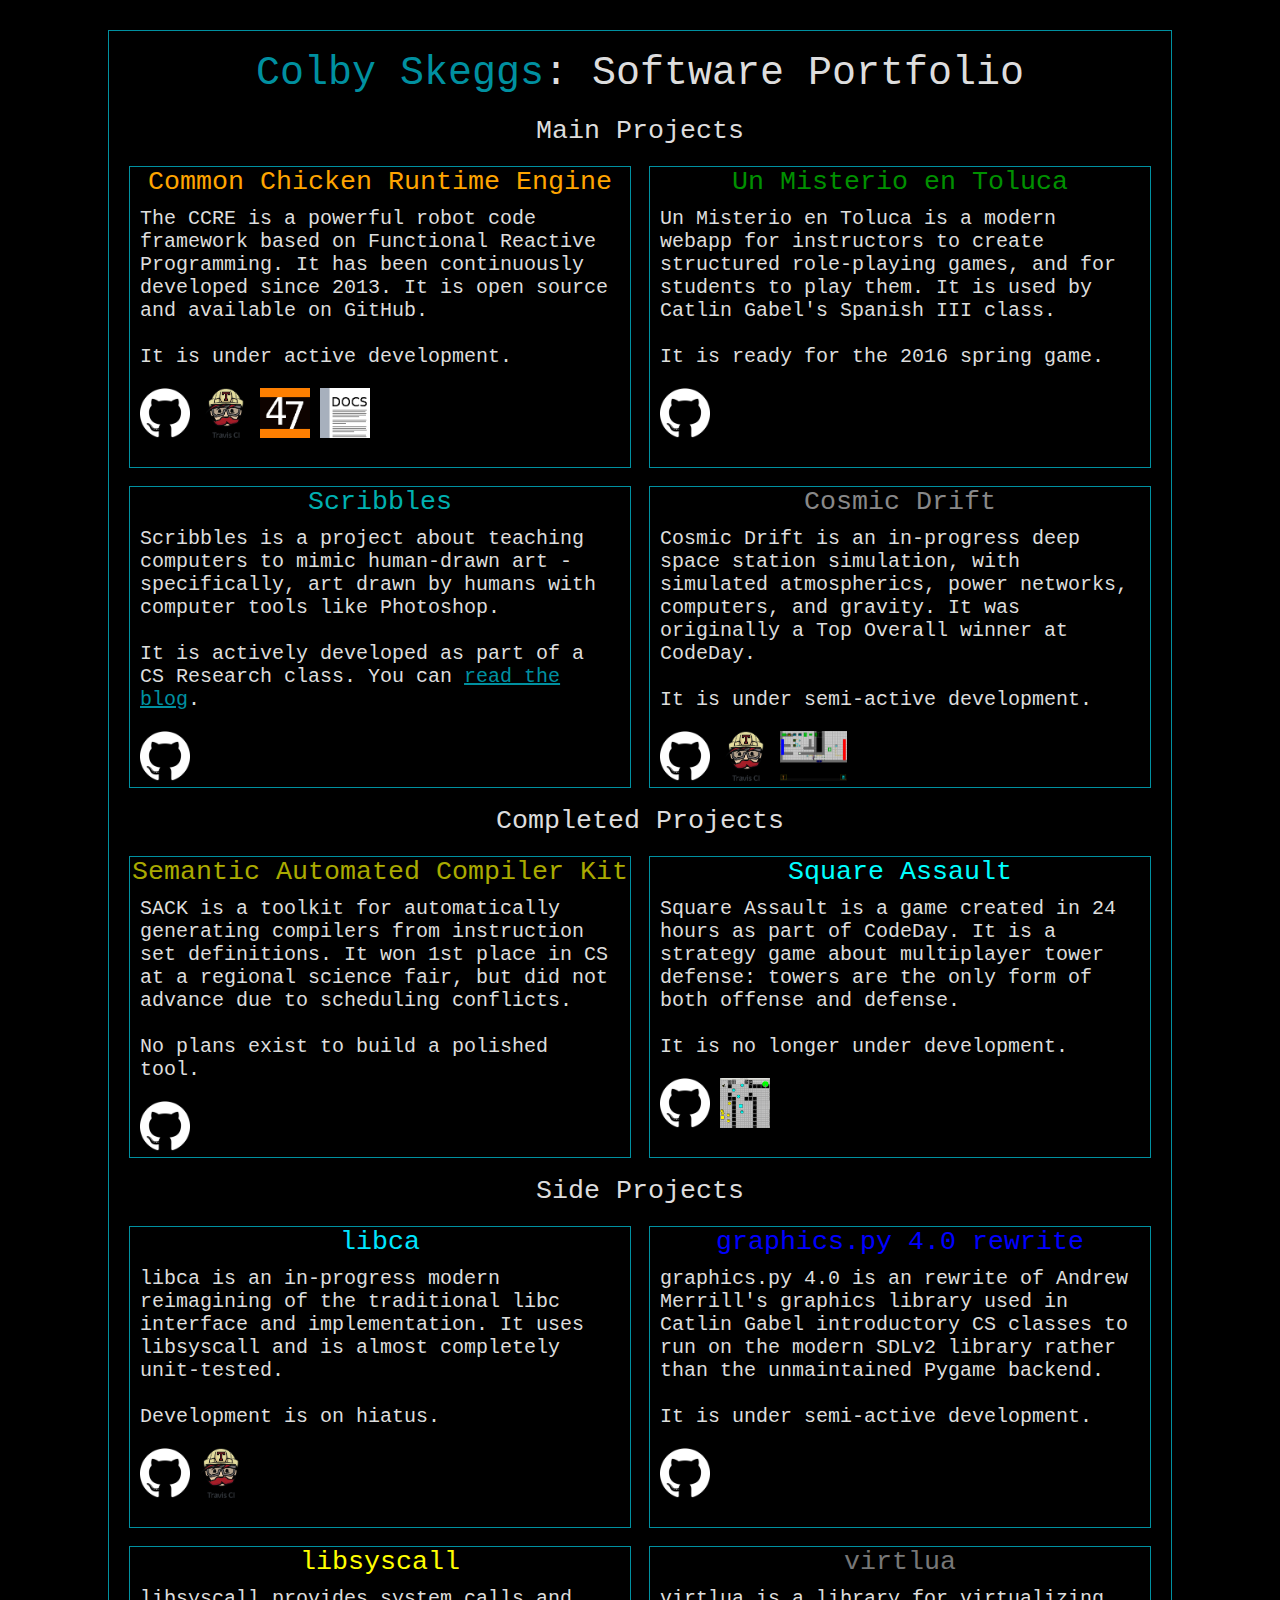
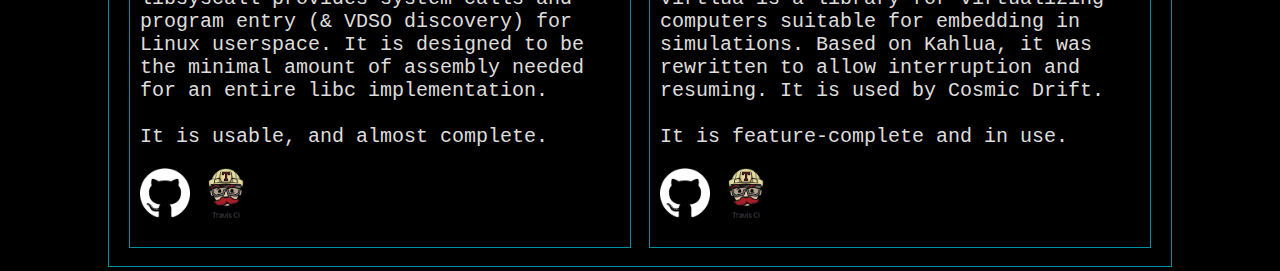
==== portfolio.html @ 5bd2dc51 "Added portfolio!" ====
<!DOCTYPE html>
<html lang="en">
<head>
<meta charset="utf-8">
<title>Colby Skeggs: Portfolio</title>
<link rel="stylesheet" type="text/css" href="portfolio.css" />
</head>
<body>
	<div id="main">
		<h1><span class="name">Colby Skeggs</span>: Software Portfolio</h1>
		<h2>Main Projects</h2>
		<div class="row"><div class="entry entry1" id="ccre">
			<h2>Common Chicken Runtime Engine</h2>
			<div class="desc">The CCRE is a powerful robot code framework based on Functional Reactive Programming. It has been continuously developed since 2013. It is open source and available on GitHub.<br><br>It is under active development.</div>
			<div>
				<a href="https://github.com/flamingchickens1540/common-chicken-runtime-engine"><img src="images/github.png"></a><a href="https://travis-ci.org/flamingchickens1540/common-chicken-runtime-engine"><img class="travis" src="images/travis.png"></a><a href="http://www.chiefdelphi.com/forums/showthread.php?t=130813"><img src="images/chief-delphi.png"></a><a href="http://cgscomwww.catlin.edu/~skeggsc/ccre-docs/"><img src="images/docs.png"></a>
			</div>
		</div> <div class="entry entry2" id="misterio">
			<h2>Un Misterio en Toluca</h2>
			<div class="desc">Un Misterio en Toluca is a modern webapp for instructors to create structured role-playing games, and for students to play them. It is used by Catlin Gabel's Spanish III class.<br><br>It is ready for the 2016 spring game.</div>
			<div><a href="https://github.com/col6y/misterio-en-toluca"><img src="images/github.png"></a></div>
		</div></div>
		<div class="row"><div class="entry entry1" id="scribbles">
			<h2>Scribbles</h2>
			<div class="desc">Scribbles is a project about teaching computers to mimic human-drawn art - specifically, art drawn by humans with computer tools like Photoshop.<br><br>It is actively developed as part of a CS Research class. You can <a href="/blog">read the blog</a>.</div>
			<div><a href="https://github.com/col6y/scribbles"><img src="images/github.png"></a></div>
		</div> <div class="entry entry2" id="cosmicdrift">
			<h2>Cosmic Drift</h2>
			<div class="desc">Cosmic Drift is an in-progress deep space station simulation, with simulated atmospherics, power networks, computers, and gravity. It was originally a Top Overall winner at CodeDay.<br><br>It is under semi-active development.</div>
			<div><a href="https://github.com/cosmicdrift/cosmicdrift"><img src="images/github.png"></a><a href="https://travis-ci.org/cosmicdrift/cosmicdrift"><img class="travis" src="images/travis.png"></a><a href="https://cosmicdrift.github.io/"><img src="images/cosmicdrift.png"></a></div>
		</div></div>
		<h2>Completed Projects</h2>
		<div class="row"><div class="entry entry1" id="sack">
			<h2>Semantic Automated Compiler Kit</h2>
			<div class="desc">SACK is a toolkit for automatically generating compilers from instruction set definitions. It won 1st place in CS at a regional science fair, but did not advance due to scheduling conflicts.<br><br>No plans exist to build a polished tool.</div>
			<div><a href="https://github.com/col6y/sack"><img src="images/github.png"></a></div>
		</div> <div class="entry entry2" id="squareassault">
			<h2>Square Assault</h2>
			<div class="desc">Square Assault is a game created in 24 hours as part of CodeDay. It is a strategy game about multiplayer tower defense: towers are the only form of both offense and defense.<br><br>It is no longer under development.</div>
			<div><a href="https://github.com/col6y/code-day-spring-2015"><img src="images/github.png"></a><a href="https://raw.githubusercontent.com/col6y/code-day-spring-2015/master/screenshot.png"><img src="images/squareassault.png"></a></div>
		</div></div>
		<h2>Side Projects</h2>
		<div class="row"><div class="entry entry1" id="libca">
			<h2>libca</h2>
			<div class="desc">libca is an in-progress modern reimagining of the traditional libc interface and implementation. It uses libsyscall and is almost completely unit-tested.<br><br>Development is on hiatus.</div>
			<div><a href="https://github.com/col6y/libca"><img src="images/github.png"></a><a href="https://travis-ci.org/col6y/libca"><img src="images/travis.png"></a></div>
		</div> <div class="entry entry2" id="cg-graphics">
			<h2>graphics.py 4.0 rewrite</h2>
			<div class="desc">graphics.py 4.0 is an rewrite of Andrew Merrill's graphics library used in Catlin Gabel introductory CS classes to run on the modern SDLv2 library rather than the unmaintained Pygame backend.<br><br>It is under semi-active development.</div>
			<div><a href="https://github.com/col6y/cg-graphics"><img src="images/github.png"></a></div>
		</div></div>
		<div class="row"><div class="entry entry1" id="libsyscall">
			<h2>libsyscall</h2>
			<div class="desc">libsyscall provides system calls and program entry (& VDSO discovery) for Linux userspace. It is designed to be the minimal amount of assembly needed for an entire libc implementation.<br><br>It is usable, and almost complete.</div>
			<div><a href="https://github.com/col6y/libsyscall"><img src="images/github.png"></a><a href="https://travis-ci.org/col6y/libsyscall"><img class="travis" src="images/travis.png"></a></div>
		</div> <div class="entry entry2" id="virtlua">
			<h2>virtlua</h2>
			<div class="desc">virtlua is a library for virtualizing computers suitable for embedding in simulations. Based on Kahlua, it was rewritten to allow interruption and resuming. It is used by Cosmic Drift.<br><br>It is feature-complete and in use.</div>
			<div><a href="https://github.com/cosmicdrift/virtlua"><img src="images/github.png"></a><a href="https://travis-ci.org/cosmicdrift/virtlua"><img class="travis" src="images/travis.png"></a></div>
		</div></div>
	</div>
</body>
</html>
---- portfolio.css ----
body {
	background-color: black;
	color: white;
}
#main {
	position: absolute;
	border: 1px solid #0090A0;
	padding: 20px;
	left: 0;
	right: 0;
	width: 1022px;
	margin-left: auto;
	margin-right: auto;
	text-align: left;
	top: 30px;
	font-size: 15pt;
	color: #DDDDDD;
	font-family: Monospace;
}
.name {
	color: #0090A0;
}
.entry img {
	margin-top: 10px;
	margin-left: 10px;
	height: 50px;
}
.entry img.travis {
	padding-left: 5px;
	padding-right: 6px;
}
#ccre h2 {
	color: orange;
}
#misterio h2 {
	color: #009000;
}
#cosmicdrift h2 {
	color: #888888;
}
#scribbles h2 {
	color: #00B0B0;
}

#sack h2 {
	color: #AAAA00;
}
#squareassault h2 {
	color: #00FFFF;
}

#libca h2 {
	color: #00E6FF;
}
#cg-graphics h2 {
	color: #0000FF;
}
#libsyscall h2 {
	color: #FFFF00;
}
#virtlua h2 {
	color: #777777;
}
.desc {
	margin: 10px;
}
.desc a {
	color: #0090A0;
}
h1 {
	font-size: 30pt;
	font-weight: normal;
	text-align: center;
	margin: 0px;
}
h2 {
	font-size: 20pt;
	font-weight: normal;
	text-align: center;
	margin: 0px;
}
#main > h2 {
	margin-top: 20px;
}
.row {
	position: relative;
	width: 100%;
	height: 300px;
	margin-top: 20px;
}
.entry1 {
	left: 0;
}
.entry2 {
	right: 0;
}
.entry {
	position: absolute;
	width: 500px;
	height: 300px;
	border: 1px solid #0090A0;
}
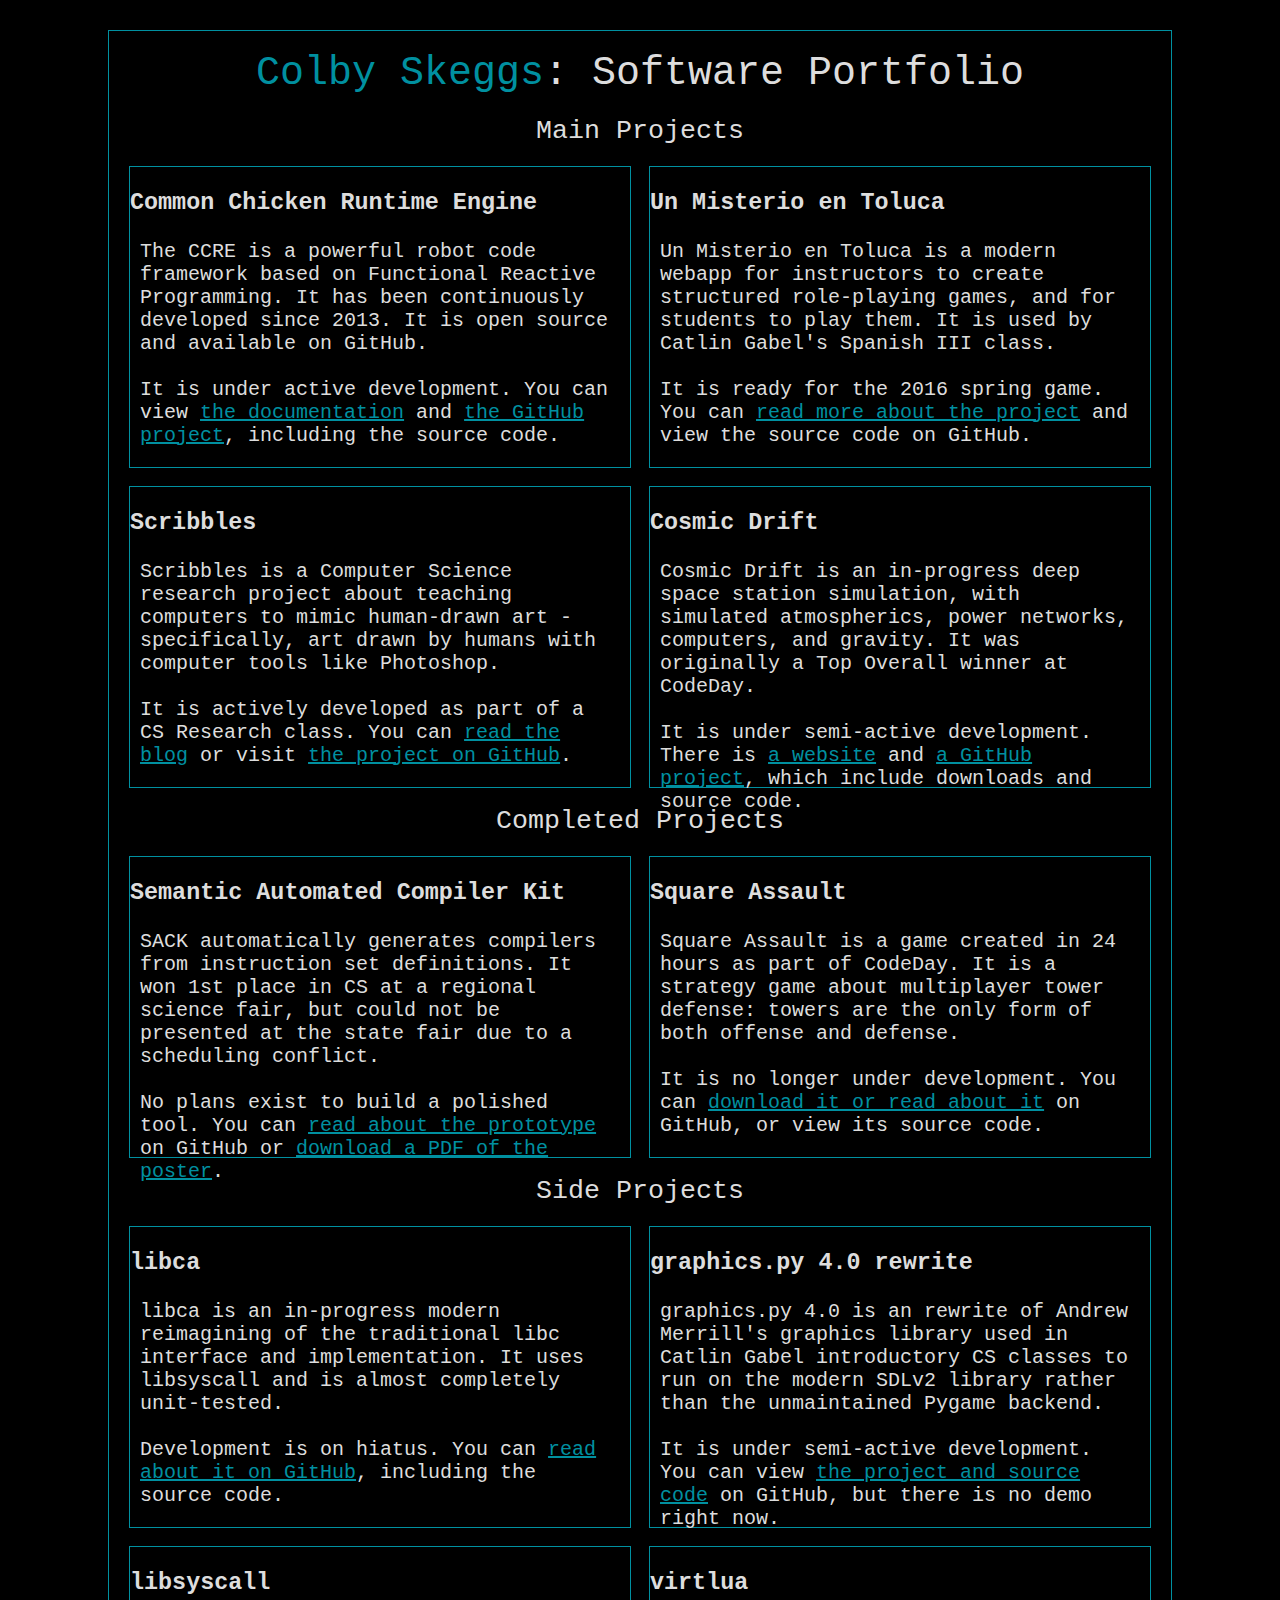
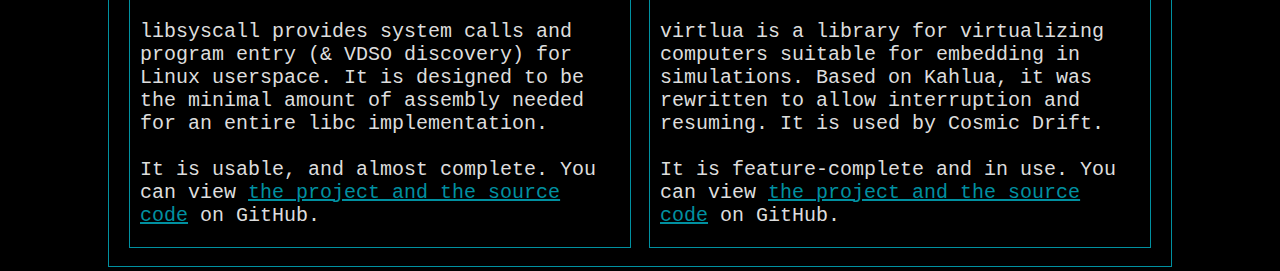
==== commit 26b528c4: "Add SACK poster download to portfolio" ====
--- a/portfolio.html
+++ b/portfolio.html
@@ -8,55 +8,43 @@
 <body>
 	<div id="main">
 		<h1><span class="name">Colby Skeggs</span>: Software Portfolio</h1>
-		<h2>Main Projects</h2>
-		<div class="row"><div class="entry entry1" id="ccre">
-			<h2>Common Chicken Runtime Engine</h2>
-			<div class="desc">The CCRE is a powerful robot code framework based on Functional Reactive Programming. It has been continuously developed since 2013. It is open source and available on GitHub.<br><br>It is under active development.</div>
-			<div>
-				<a href="https://github.com/flamingchickens1540/common-chicken-runtime-engine"><img src="images/github.png"></a><a href="https://travis-ci.org/flamingchickens1540/common-chicken-runtime-engine"><img class="travis" src="images/travis.png"></a><a href="http://www.chiefdelphi.com/forums/showthread.php?t=130813"><img src="images/chief-delphi.png"></a><a href="http://cgscomwww.catlin.edu/~skeggsc/ccre-docs/"><img src="images/docs.png"></a>
-			</div>
+		<h2 id="main-projects">Main Projects</h2>
+		<div class="row row-1"><div class="entry entry1" id="ccre">
+			<h3>Common Chicken Runtime Engine</h3>
+			<div class="desc">The CCRE is a powerful robot code framework based on Functional Reactive Programming. It has been continuously developed since 2013. It is open source and available on GitHub.<br><br>It is under active development. You can view <a href="http://cgscomwww.catlin.edu/~skeggsc/ccre-docs/">the documentation</a> and <a href="https://github.com/flamingchickens1540/common-chicken-runtime-engine#readme">the GitHub project</a>, including the source code.</div>
 		</div> <div class="entry entry2" id="misterio">
-			<h2>Un Misterio en Toluca</h2>
-			<div class="desc">Un Misterio en Toluca is a modern webapp for instructors to create structured role-playing games, and for students to play them. It is used by Catlin Gabel's Spanish III class.<br><br>It is ready for the 2016 spring game.</div>
-			<div><a href="https://github.com/col6y/misterio-en-toluca"><img src="images/github.png"></a></div>
+			<h3>Un Misterio en Toluca</h3>
+			<div class="desc">Un Misterio en Toluca is a modern webapp for instructors to create structured role-playing games, and for students to play them. It is used by Catlin Gabel's Spanish III class.<br><br>It is ready for the 2016 spring game. You can <a href="https://github.com/col6y/misterio#readme">read more about the project</a> and view the source code on GitHub.</div>
 		</div></div>
-		<div class="row"><div class="entry entry1" id="scribbles">
-			<h2>Scribbles</h2>
-			<div class="desc">Scribbles is a project about teaching computers to mimic human-drawn art - specifically, art drawn by humans with computer tools like Photoshop.<br><br>It is actively developed as part of a CS Research class. You can <a href="/blog">read the blog</a>.</div>
-			<div><a href="https://github.com/col6y/scribbles"><img src="images/github.png"></a></div>
+		<div class="row row-2"><div class="entry entry1" id="scribbles">
+			<h3>Scribbles</h3>
+			<div class="desc">Scribbles is a Computer Science research project about teaching computers to mimic human-drawn art - specifically, art drawn by humans with computer tools like Photoshop.<br><br>It is actively developed as part of a CS Research class. You can <a href="/blog">read the blog</a> or visit <a href="https://github.com/col6y/scribbles#readme">the project on GitHub</a>.</div>
 		</div> <div class="entry entry2" id="cosmicdrift">
-			<h2>Cosmic Drift</h2>
-			<div class="desc">Cosmic Drift is an in-progress deep space station simulation, with simulated atmospherics, power networks, computers, and gravity. It was originally a Top Overall winner at CodeDay.<br><br>It is under semi-active development.</div>
-			<div><a href="https://github.com/cosmicdrift/cosmicdrift"><img src="images/github.png"></a><a href="https://travis-ci.org/cosmicdrift/cosmicdrift"><img class="travis" src="images/travis.png"></a><a href="https://cosmicdrift.github.io/"><img src="images/cosmicdrift.png"></a></div>
+			<h3>Cosmic Drift</h3>
+			<div class="desc">Cosmic Drift is an in-progress deep space station simulation, with simulated atmospherics, power networks, computers, and gravity. It was originally a Top Overall winner at CodeDay.<br><br>It is under semi-active development. There is <a href="https://cosmicdrift.github.io/">a website</a> and <a href="https://github.com/cosmicdrift/cosmicdrift#readme">a GitHub project</a>, which include downloads and source code.</div>
 		</div></div>
-		<h2>Completed Projects</h2>
-		<div class="row"><div class="entry entry1" id="sack">
-			<h2>Semantic Automated Compiler Kit</h2>
-			<div class="desc">SACK is a toolkit for automatically generating compilers from instruction set definitions. It won 1st place in CS at a regional science fair, but did not advance due to scheduling conflicts.<br><br>No plans exist to build a polished tool.</div>
-			<div><a href="https://github.com/col6y/sack"><img src="images/github.png"></a></div>
+		<h2 id="complete-projects">Completed Projects</h2>
+		<div class="row row-complete"><div class="entry entry1" id="sack">
+			<h3>Semantic Automated Compiler Kit</h3>
+			<div class="desc">SACK automatically generates compilers from instruction set definitions. It won 1st place in CS at a regional science fair, but could not be presented at the state fair due to a scheduling conflict.<br><br>No plans exist to build a polished tool. You can <a href="https://github.com/col6y/sack#readme">read about the prototype</a> on GitHub or <a href="/images/sack-poster.pdf">download a PDF of the poster</a>.</div>
 		</div> <div class="entry entry2" id="squareassault">
-			<h2>Square Assault</h2>
-			<div class="desc">Square Assault is a game created in 24 hours as part of CodeDay. It is a strategy game about multiplayer tower defense: towers are the only form of both offense and defense.<br><br>It is no longer under development.</div>
-			<div><a href="https://github.com/col6y/code-day-spring-2015"><img src="images/github.png"></a><a href="https://raw.githubusercontent.com/col6y/code-day-spring-2015/master/screenshot.png"><img src="images/squareassault.png"></a></div>
+			<h3>Square Assault</h3>
+			<div class="desc">Square Assault is a game created in 24 hours as part of CodeDay. It is a strategy game about multiplayer tower defense: towers are the only form of both offense and defense.<br><br>It is no longer under development. You can <a href="https://github.com/col6y/square-assault#readme">download it or read about it</a> on GitHub, or view its source code.</div>
 		</div></div>
-		<h2>Side Projects</h2>
-		<div class="row"><div class="entry entry1" id="libca">
-			<h2>libca</h2>
-			<div class="desc">libca is an in-progress modern reimagining of the traditional libc interface and implementation. It uses libsyscall and is almost completely unit-tested.<br><br>Development is on hiatus.</div>
-			<div><a href="https://github.com/col6y/libca"><img src="images/github.png"></a><a href="https://travis-ci.org/col6y/libca"><img src="images/travis.png"></a></div>
+		<h2 id="side-projects">Side Projects</h2>
+		<div class="row row-side"><div class="entry entry1" id="libca">
+			<h3>libca</h3>
+			<div class="desc">libca is an in-progress modern reimagining of the traditional libc interface and implementation. It uses libsyscall and is almost completely unit-tested.<br><br>Development is on hiatus. You can <a href="https://github.com/col6y/libca#readme">read about it on GitHub</a>, including the source code.</div>
 		</div> <div class="entry entry2" id="cg-graphics">
-			<h2>graphics.py 4.0 rewrite</h2>
-			<div class="desc">graphics.py 4.0 is an rewrite of Andrew Merrill's graphics library used in Catlin Gabel introductory CS classes to run on the modern SDLv2 library rather than the unmaintained Pygame backend.<br><br>It is under semi-active development.</div>
-			<div><a href="https://github.com/col6y/cg-graphics"><img src="images/github.png"></a></div>
+			<h3>graphics.py 4.0 rewrite</h3>
+			<div class="desc">graphics.py 4.0 is an rewrite of Andrew Merrill's graphics library used in Catlin Gabel introductory CS classes to run on the modern SDLv2 library rather than the unmaintained Pygame backend.<br><br>It is under semi-active development. You can view <a href="https://github.com/col6y/cg-graphics#readme">the project and source code</a> on GitHub, but there is no demo right now.</div>
 		</div></div>
-		<div class="row"><div class="entry entry1" id="libsyscall">
-			<h2>libsyscall</h2>
-			<div class="desc">libsyscall provides system calls and program entry (& VDSO discovery) for Linux userspace. It is designed to be the minimal amount of assembly needed for an entire libc implementation.<br><br>It is usable, and almost complete.</div>
-			<div><a href="https://github.com/col6y/libsyscall"><img src="images/github.png"></a><a href="https://travis-ci.org/col6y/libsyscall"><img class="travis" src="images/travis.png"></a></div>
+		<div class="row row-side"><div class="entry entry1" id="libsyscall">
+			<h3>libsyscall</h3>
+			<div class="desc">libsyscall provides system calls and program entry (& VDSO discovery) for Linux userspace. It is designed to be the minimal amount of assembly needed for an entire libc implementation.<br><br>It is usable, and almost complete. You can view <a href="https://github.com/col6y/libsyscall#readme">the project and the source code</a> on GitHub.</div>
 		</div> <div class="entry entry2" id="virtlua">
-			<h2>virtlua</h2>
-			<div class="desc">virtlua is a library for virtualizing computers suitable for embedding in simulations. Based on Kahlua, it was rewritten to allow interruption and resuming. It is used by Cosmic Drift.<br><br>It is feature-complete and in use.</div>
-			<div><a href="https://github.com/cosmicdrift/virtlua"><img src="images/github.png"></a><a href="https://travis-ci.org/cosmicdrift/virtlua"><img class="travis" src="images/travis.png"></a></div>
+			<h3>virtlua</h3>
+			<div class="desc">virtlua is a library for virtualizing computers suitable for embedding in simulations. Based on Kahlua, it was rewritten to allow interruption and resuming. It is used by Cosmic Drift.<br><br>It is feature-complete and in use. You can view <a href="https://github.com/cosmicdrift/virtlua#readme">the project and the source code</a> on GitHub.</div>
 		</div></div>
 	</div>
 </body>
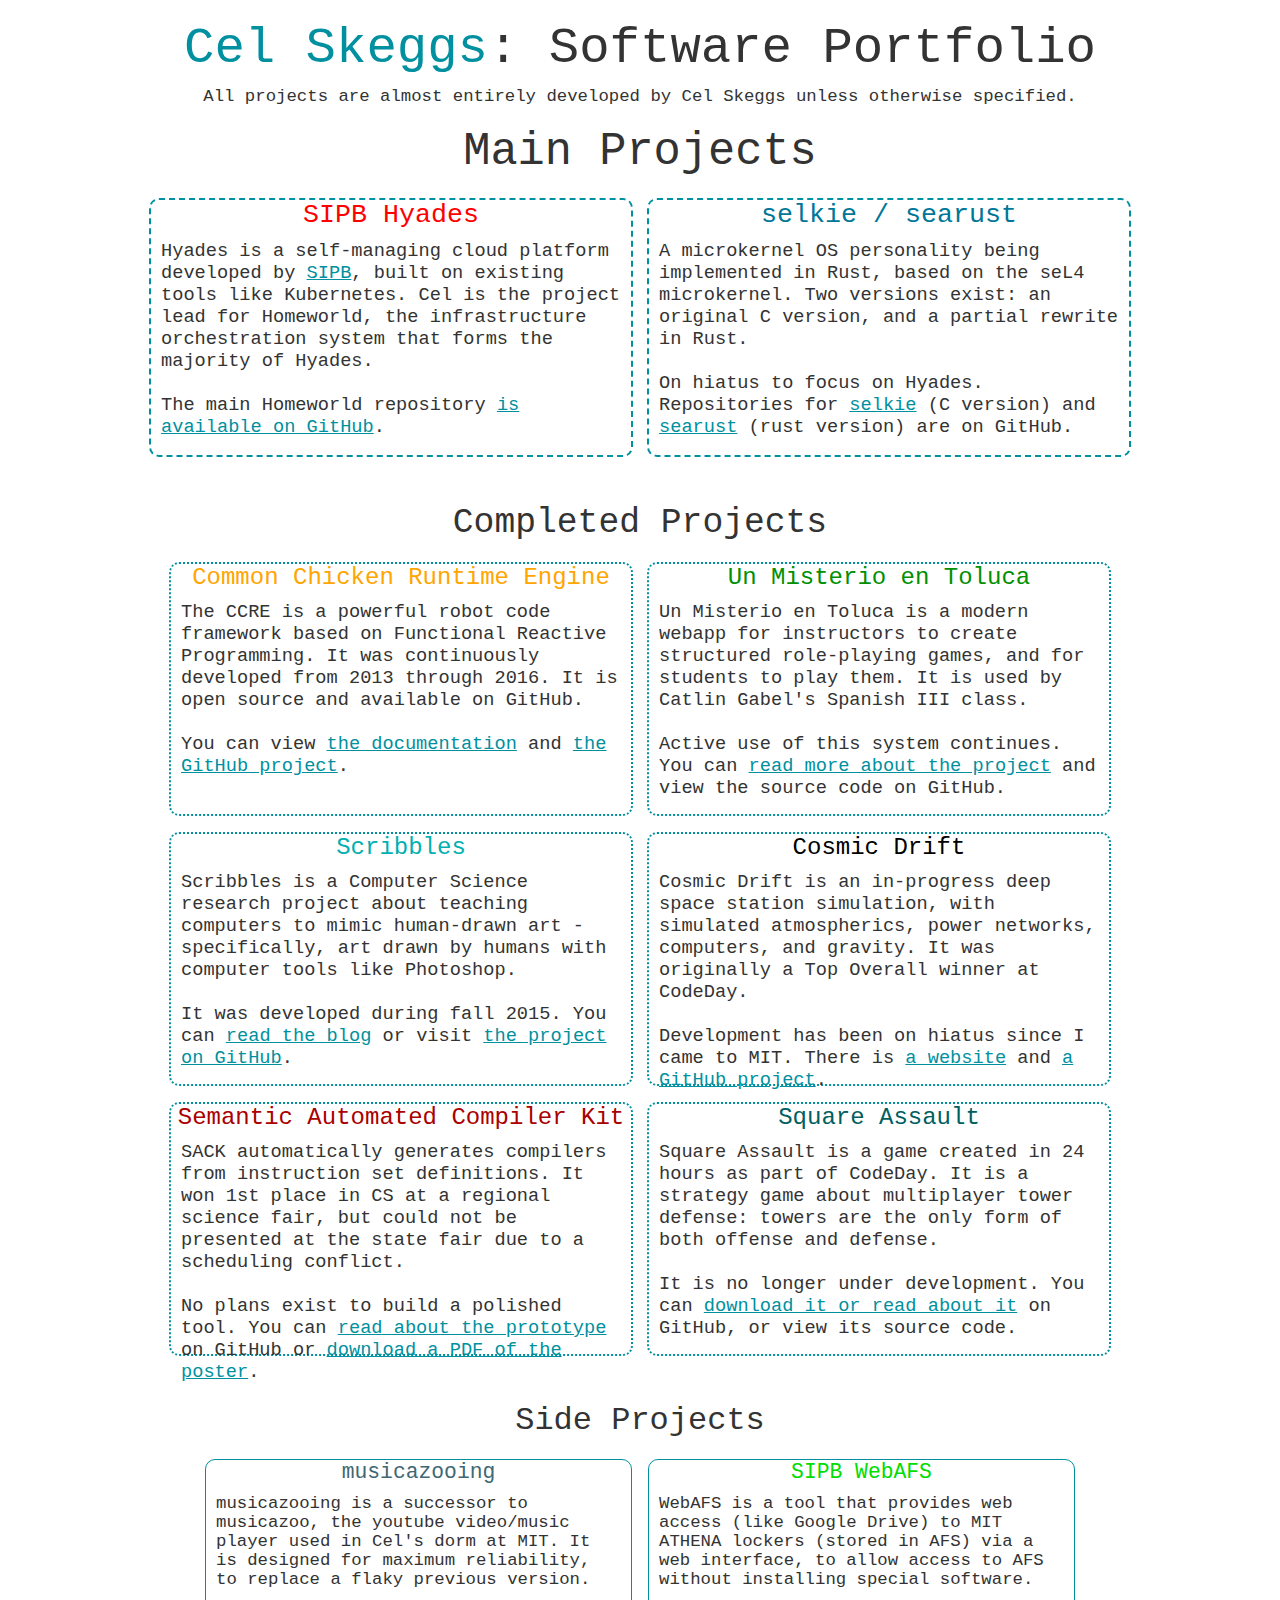
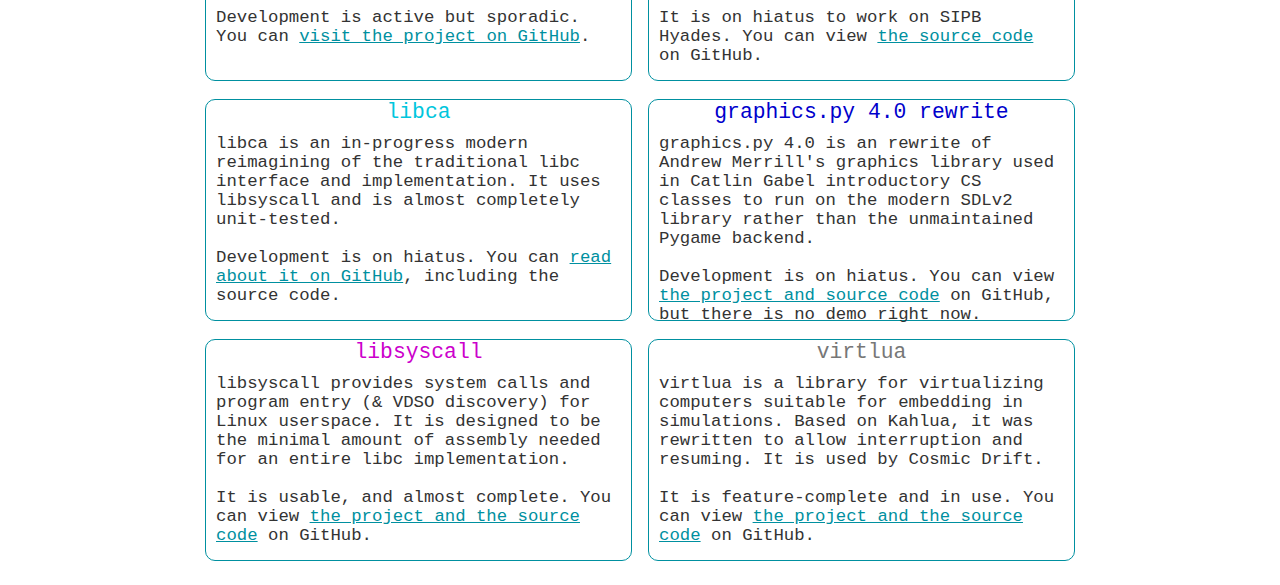
==== commit 837158c2: "Update portfolio" ====
--- a/portfolio.html
+++ b/portfolio.html
@@ -2,46 +2,61 @@
 <html lang="en">
 <head>
 <meta charset="utf-8">
-<title>Colby Skeggs: Portfolio</title>
+<title>Cel Skeggs: Portfolio</title>
 <link rel="stylesheet" type="text/css" href="portfolio.css" />
 </head>
 <body>
 	<div id="main">
-		<h1><span class="name">Colby Skeggs</span>: Software Portfolio</h1>
+		<h1><span class="name">Cel Skeggs</span>: Software Portfolio</h1>
+                <h4>All projects are almost entirely developed by Cel Skeggs unless otherwise specified.</h4>
 		<h2 id="main-projects">Main Projects</h2>
-		<div class="row row-1"><div class="entry entry1" id="ccre">
+		<div class="row row-2"><div class="entry entry1" id="hyades">
+			<h3>SIPB Hyades</h3>
+			<div class="desc">Hyades is a self-managing cloud platform developed by <a href="https://sipb.mit.edu/">SIPB</a>, built on existing tools like Kubernetes. Cel is the project lead for Homeworld, the infrastructure orchestration system that forms the majority of Hyades.<br><br>The main Homeworld repository <a href="https://github.com/sipb/homeworld">is available on GitHub</a>.</div>
+		</div> <div class="entry entry2" id="searust">
+			<h3>selkie / searust</h3>
+			<div class="desc">A microkernel OS personality being implemented in Rust, based on the seL4 microkernel. Two versions exist: an original C version, and a partial rewrite in Rust.<br><br>On hiatus to focus on Hyades. Repositories for <a href="https://github.com/celskeggs/selkie">selkie</a> (C version) and <a href="https://github.com/celskeggs/searust">searust</a> (rust version) are on GitHub.</div>
+		</div></div>
+		<h2 id="complete-projects">Completed Projects</h2>
+		<div class="row row-complete"><div class="entry entry1" id="ccre">
 			<h3>Common Chicken Runtime Engine</h3>
-			<div class="desc">The CCRE is a powerful robot code framework based on Functional Reactive Programming. It has been continuously developed since 2013. It is open source and available on GitHub.<br><br>It is under active development. You can view <a href="http://cgscomwww.catlin.edu/~skeggsc/ccre-docs/">the documentation</a> and <a href="https://github.com/flamingchickens1540/common-chicken-runtime-engine#readme">the GitHub project</a>, including the source code.</div>
+			<div class="desc">The CCRE is a powerful robot code framework based on Functional Reactive Programming. It was continuously developed from 2013 through 2016. It is open source and available on GitHub.<br><br>You can view <a href="https://cgscomwww.catlin.edu/~skeggsc/ccre-docs/">the documentation</a> and <a href="https://github.com/flamingchickens1540/common-chicken-runtime-engine#readme">the GitHub project</a>.</div>
 		</div> <div class="entry entry2" id="misterio">
 			<h3>Un Misterio en Toluca</h3>
-			<div class="desc">Un Misterio en Toluca is a modern webapp for instructors to create structured role-playing games, and for students to play them. It is used by Catlin Gabel's Spanish III class.<br><br>It is ready for the 2016 spring game. You can <a href="https://github.com/col6y/misterio#readme">read more about the project</a> and view the source code on GitHub.</div>
+			<div class="desc">Un Misterio en Toluca is a modern webapp for instructors to create structured role-playing games, and for students to play them. It is used by Catlin Gabel's Spanish III class.<br><br>Active use of this system continues. You can <a href="https://github.com/celskeggs/misterio#readme">read more about the project</a> and view the source code on GitHub.</div>
 		</div></div>
-		<div class="row row-2"><div class="entry entry1" id="scribbles">
+		<div class="row row-complete"><div class="entry entry1" id="scribbles">
 			<h3>Scribbles</h3>
-			<div class="desc">Scribbles is a Computer Science research project about teaching computers to mimic human-drawn art - specifically, art drawn by humans with computer tools like Photoshop.<br><br>It is actively developed as part of a CS Research class. You can <a href="/blog">read the blog</a> or visit <a href="https://github.com/col6y/scribbles#readme">the project on GitHub</a>.</div>
+			<div class="desc">Scribbles is a Computer Science research project about teaching computers to mimic human-drawn art - specifically, art drawn by humans with computer tools like Photoshop.<br><br>It was developed during fall 2015. You can <a href="/blog.html">read the blog</a> or visit <a href="https://github.com/celskeggs/scribbles#readme">the project on GitHub</a>.</div>
 		</div> <div class="entry entry2" id="cosmicdrift">
 			<h3>Cosmic Drift</h3>
-			<div class="desc">Cosmic Drift is an in-progress deep space station simulation, with simulated atmospherics, power networks, computers, and gravity. It was originally a Top Overall winner at CodeDay.<br><br>It is under semi-active development. There is <a href="https://cosmicdrift.github.io/">a website</a> and <a href="https://github.com/cosmicdrift/cosmicdrift#readme">a GitHub project</a>, which include downloads and source code.</div>
+			<div class="desc">Cosmic Drift is an in-progress deep space station simulation, with simulated atmospherics, power networks, computers, and gravity. It was originally a Top Overall winner at CodeDay.<br><br>Development has been on hiatus since I came to MIT. There is <a href="https://cosmicdrift.github.io/">a website</a> and <a href="https://github.com/cosmicdrift/cosmicdrift#readme">a GitHub project</a>.</div>
 		</div></div>
-		<h2 id="complete-projects">Completed Projects</h2>
 		<div class="row row-complete"><div class="entry entry1" id="sack">
 			<h3>Semantic Automated Compiler Kit</h3>
-			<div class="desc">SACK automatically generates compilers from instruction set definitions. It won 1st place in CS at a regional science fair, but could not be presented at the state fair due to a scheduling conflict.<br><br>No plans exist to build a polished tool. You can <a href="https://github.com/col6y/sack#readme">read about the prototype</a> on GitHub or <a href="/images/sack-poster.pdf">download a PDF of the poster</a>.</div>
+			<div class="desc">SACK automatically generates compilers from instruction set definitions. It won 1st place in CS at a regional science fair, but could not be presented at the state fair due to a scheduling conflict.<br><br>No plans exist to build a polished tool. You can <a href="https://github.com/celskeggs/sack#readme">read about the prototype</a> on GitHub or <a href="/images/sack-poster.pdf">download a PDF of the poster</a>.</div>
 		</div> <div class="entry entry2" id="squareassault">
 			<h3>Square Assault</h3>
-			<div class="desc">Square Assault is a game created in 24 hours as part of CodeDay. It is a strategy game about multiplayer tower defense: towers are the only form of both offense and defense.<br><br>It is no longer under development. You can <a href="https://github.com/col6y/square-assault#readme">download it or read about it</a> on GitHub, or view its source code.</div>
+			<div class="desc">Square Assault is a game created in 24 hours as part of CodeDay. It is a strategy game about multiplayer tower defense: towers are the only form of both offense and defense.<br><br>It is no longer under development. You can <a href="https://github.com/celskeggs/square-assault#readme">download it or read about it</a> on GitHub, or view its source code.</div>
 		</div></div>
 		<h2 id="side-projects">Side Projects</h2>
+		<div class="row row-side"><div class="entry entry1" id="musicazoo">
+			<h3>musicazooing</h3>
+			<div class="desc">musicazooing is a successor to musicazoo, the youtube video/music player used in Cel's dorm at MIT. It is designed for maximum reliability, to replace a flaky previous version.<br><br>Development is active but sporadic. You can <a href="https://github.com/celskeggs/musicazooing">visit the project on GitHub</a>.</div>
+		</div> <div class="entry entry2" id="webafs">
+			<h3>SIPB WebAFS</h3>
+			<div class="desc">WebAFS is a tool that provides web access (like Google Drive) to MIT ATHENA lockers (stored in AFS) via a web interface, to allow access to AFS without installing special software.<br><br>It is on hiatus to work on SIPB Hyades. You can view <a href="https://github.com/celskeggs/webafs">the source code</a> on GitHub.</div>
+		</div></div>
 		<div class="row row-side"><div class="entry entry1" id="libca">
 			<h3>libca</h3>
-			<div class="desc">libca is an in-progress modern reimagining of the traditional libc interface and implementation. It uses libsyscall and is almost completely unit-tested.<br><br>Development is on hiatus. You can <a href="https://github.com/col6y/libca#readme">read about it on GitHub</a>, including the source code.</div>
+			<div class="desc">libca is an in-progress modern reimagining of the traditional libc interface and implementation. It uses libsyscall and is almost completely unit-tested.<br><br>Development is on hiatus. You can <a href="https://github.com/celskeggs/libca#readme">read about it on GitHub</a>, including the source code.</div>
 		</div> <div class="entry entry2" id="cg-graphics">
 			<h3>graphics.py 4.0 rewrite</h3>
-			<div class="desc">graphics.py 4.0 is an rewrite of Andrew Merrill's graphics library used in Catlin Gabel introductory CS classes to run on the modern SDLv2 library rather than the unmaintained Pygame backend.<br><br>It is under semi-active development. You can view <a href="https://github.com/col6y/cg-graphics#readme">the project and source code</a> on GitHub, but there is no demo right now.</div>
+			<div class="desc">graphics.py 4.0 is an rewrite of Andrew Merrill's graphics library used in Catlin Gabel introductory CS classes to run on the modern SDLv2 library rather than the unmaintained Pygame backend.<br><br>Development is on hiatus. You can view <a href="https://github.com/celskeggs/cg-graphics#readme">the project and source code</a> on GitHub, but there is no demo right now.</div>
 		</div></div>
 		<div class="row row-side"><div class="entry entry1" id="libsyscall">
 			<h3>libsyscall</h3>
-			<div class="desc">libsyscall provides system calls and program entry (& VDSO discovery) for Linux userspace. It is designed to be the minimal amount of assembly needed for an entire libc implementation.<br><br>It is usable, and almost complete. You can view <a href="https://github.com/col6y/libsyscall#readme">the project and the source code</a> on GitHub.</div>
+			<div class="desc">libsyscall provides system calls and program entry (& VDSO discovery) for Linux userspace. It is designed to be the minimal amount of assembly needed for an entire libc implementation.<br><br>It is usable, and almost complete. You can view <a href="https://github.com/celskeggs/libsyscall#readme">the project and the source code</a> on GitHub.</div>
 		</div> <div class="entry entry2" id="virtlua">
 			<h3>virtlua</h3>
 			<div class="desc">virtlua is a library for virtualizing computers suitable for embedding in simulations. Based on Kahlua, it was rewritten to allow interruption and resuming. It is used by Cosmic Drift.<br><br>It is feature-complete and in use. You can view <a href="https://github.com/cosmicdrift/virtlua#readme">the project and the source code</a> on GitHub.</div>
--- a/portfolio.css
+++ b/portfolio.css
@@ -1,10 +1,6 @@
-body {
-	background-color: black;
-	color: white;
-}
 #main {
 	position: absolute;
-	border: 1px solid #0090A0;
+	/* border: 1px solid #0090A0; */
 	padding: 20px;
 	left: 0;
 	right: 0;
@@ -12,13 +8,22 @@
 	margin-left: auto;
 	margin-right: auto;
 	text-align: left;
-	top: 30px;
+	top: 0;
 	font-size: 15pt;
-	color: #DDDDDD;
+	color: #333333;
 	font-family: Monospace;
 }
 .name {
 	color: #0090A0;
+}
+#highlight {
+	position: absolute;
+	left: -300px;
+	bottom: -5px;
+}
+#highlight img {
+	height: 200px;
+	width: 300px;
 }
 .entry img {
 	margin-top: 10px;
@@ -29,36 +34,47 @@
 	padding-left: 5px;
 	padding-right: 6px;
 }
-#ccre h2 {
+#hyades h3 {
+	color: red;
+}
+#searust h3 {
+	color: #007799;
+}
+#ccre h3 {
 	color: orange;
 }
-#misterio h2 {
+#misterio h3 {
 	color: #009000;
 }
-#cosmicdrift h2 {
-	color: #888888;
+#cosmicdrift h3 {
+	color: #000000;
 }
-#scribbles h2 {
+#scribbles h3 {
 	color: #00B0B0;
 }
 
-#sack h2 {
-	color: #AAAA00;
+#sack h3 {
+	color: #AA0000;
 }
-#squareassault h2 {
-	color: #00FFFF;
+#squareassault h3 {
+	color: #006060;
 }
-
-#libca h2 {
-	color: #00E6FF;
+#musicazoo h3 {
+	color: #406873;
 }
-#cg-graphics h2 {
-	color: #0000FF;
+#webafs h3 {
+	color: #00DD00;
 }
-#libsyscall h2 {
-	color: #FFFF00;
+#libca h3 {
+	color: #00C6DD;
 }
-#virtlua h2 {
+#cg-graphics h3 {
+	color: #0000CC;
+}
+#libsyscall h3 {
+	color: #CC00CC;
+}
+#virtlua h3 {
 	color: #777777;
 }
 .desc {
@@ -68,24 +84,35 @@
 	color: #0090A0;
 }
 h1 {
-	font-size: 30pt;
+	font-size: 38pt;
 	font-weight: normal;
 	text-align: center;
 	margin: 0px;
 }
 h2 {
+	margin-top: 50px;
+	font-size: 28pt;
+	font-weight: normal;
+	text-align: center;
+	margin-bottom: 0;
+}
+h3 {
 	font-size: 20pt;
 	font-weight: normal;
 	text-align: center;
 	margin: 0px;
 }
-#main > h2 {
-	margin-top: 20px;
+h4 {
+	padding-top: 10px;
+	font-size: 13pt;
+	font-weight: normal;
+	text-align: center;
+	margin: 0px;
 }
 .row {
 	position: relative;
 	width: 100%;
-	height: 300px;
+	height: 265px;
 	margin-top: 20px;
 }
 .entry1 {
@@ -97,6 +124,72 @@
 .entry {
 	position: absolute;
 	width: 500px;
-	height: 300px;
+	height: 265px;
 	border: 1px solid #0090A0;
+	border-radius: 10px;
 }
+#main-projects {
+	font-size: 34pt;
+	margin-top: 20px;
+}
+.row-1 .entry {
+	border: 2px solid #0090A0;
+}
+.row-2 {
+	height: 255px;
+}
+.row-2 .entry {
+	border: 2px dashed #0090A0;
+	font-size: 14pt;
+	width: 480px;
+	height: 255px;
+}
+.row-2 .entry1 {
+	left: 20px;
+}
+.row-2 .entry2 {
+	right: 20px;
+}
+#complete-projects {
+	font-size: 26pt;
+}
+.row-complete {
+	height: 250px;
+}
+.row-complete .entry {
+	border: 2px dotted #0090A0;
+	font-size: 14pt;
+	width: 460px;
+	height: 250px;
+}
+.row-complete .entry1 {
+	left: 40px;
+}
+.row-complete .entry2 {
+	right: 40px;
+}
+.row-complete h3 {
+	font-size: 18pt;
+}
+#side-projects {
+	font-size: 24pt;
+}
+.row-side {
+	height: 220px;
+}
+.row-side .entry {
+	border: 1px solid #0090A0;
+	font-size: 13pt;
+	width: 425px;
+	height: 220px;
+}
+.row-side .entry1 {
+	left: 76px;
+}
+.row-side .entry2 {
+	right: 76px;
+}
+.row-side h3 {
+	font-size: 16pt;
+}
+
